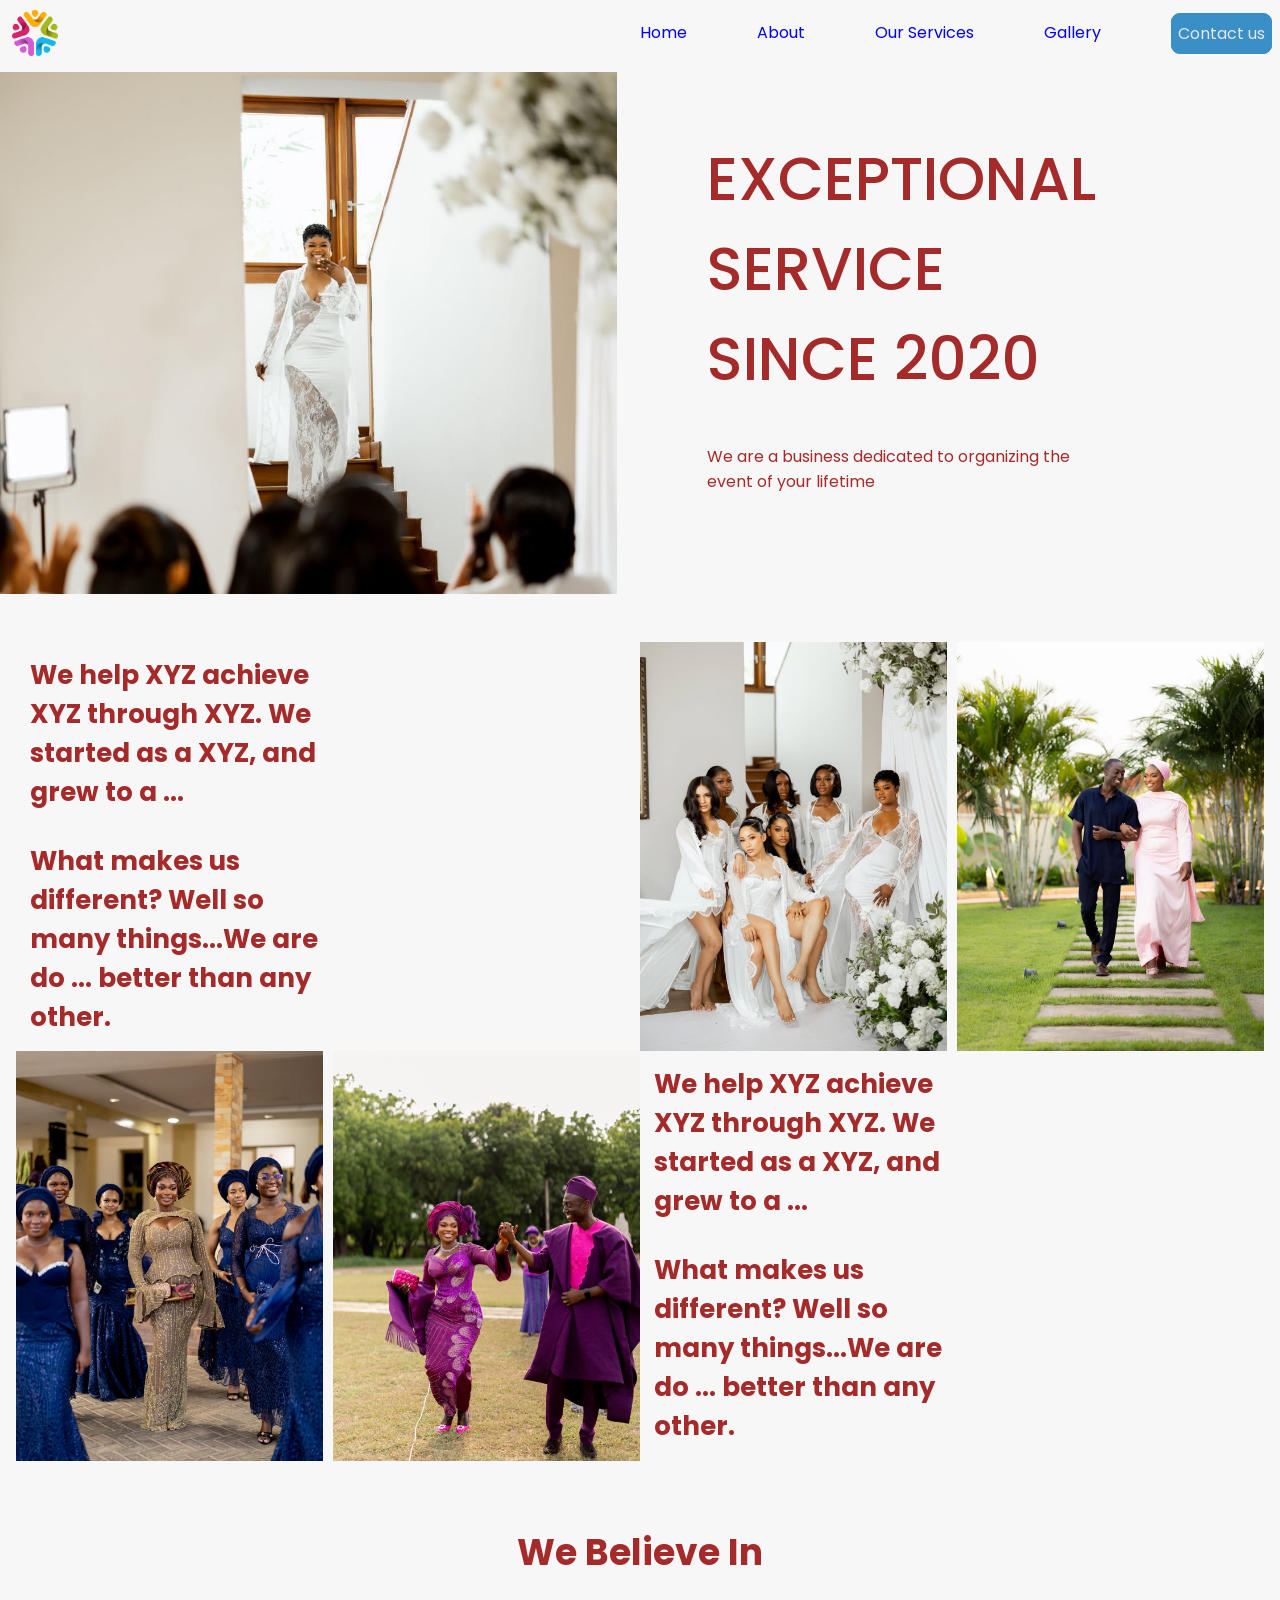
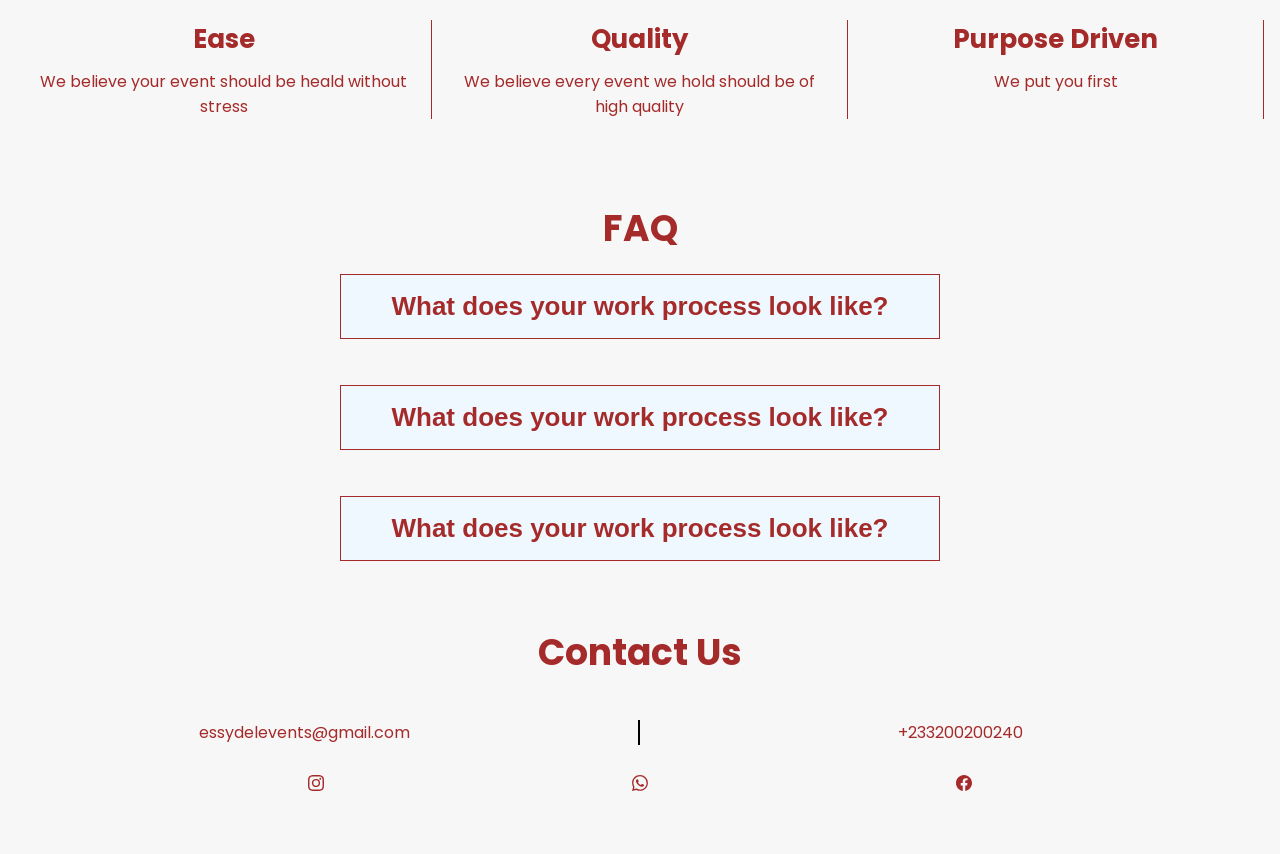
==== about.html @ ed5b41f4 "included the contact and about pages" ====
<!DOCTYPE html>
<html lang="en">
<head>
    <meta charset="UTF-8">
    <meta name="viewport" content="width=device-width, initial-scale=1.0">
    <link rel="preconnect" href="https://fonts.googleapis.com">
    <link rel="preconnect" href="https://fonts.gstatic.com" crossorigin>
    <link href="https://fonts.googleapis.com/css2?family=Bree+Serif&family=Open+Sans:ital,wght@0,300..800;1,300..800&family=Playfair+Display:ital,wght@0,400..900;1,400..900&family=Poppins:ital,wght@0,100;0,200;0,300;0,400;0,500;0,600;0,700;0,800;0,900;1,100;1,200;1,300;1,400;1,500;1,600;1,700;1,800;1,900&family=Roboto:ital@0;1&display=swap" rel="stylesheet">
    

    <link rel="stylesheet" href="style.css">
    
    <title>About Us</title>
</head>
<body>
    

        <nav>
        <div class="nav-content">
            <div class="logo"><img src="images/example-logo.png" alt=""></div>
            <div class="nav-links">
                <a href="/index.html">Home</a>
                <a href="about.html">About</a>
                <a href="work.html">Our Services</a>
                <a href="gallery.html">Gallery</a>
                
                <div class="contact-us-div">
                    <a href="/contact.html">Contact us</a>
                </div>
            </div>
        </div>
    </nav>

    <header>

        <div class="about-page-hero">

            <div class="about-page-hero-img">
                
            </div>

            <div class="about-page-hero-text">

                <div class="about-page-hero-h-one">
                    <h1>EXCEPTIONAL SERVICE SINCE 2020</h1>
                </div>
                <div class="about-page-hero-p">
                    <p>We are a business dedicated to 
                        organizing the event of your lifetime
                    </p>
                </div>

            </div>

        </div>

    </header>

    <main>


        <section>

            <div class="about-page-about-us-section">

                <div class="about-page-about-us-text">

                    <h3>We help XYZ achieve XYZ through XYZ.
                        We started as a XYZ, and grew to a ...
                    </h3>

                    <h3>
                        <span class="highlight">What makes us different?</span> 
                        Well so many things...We are do ... better than any other.
                    </h3>


                </div>

                <div class="about-page-about-us-img">

                    <img src="images/The Girls🤍Clean & Classy photos of Portia & her girls looking absolutely delightful in these st.jpg" alt="">
                   <img src="images/It’s Wedding Day for Haneef & Radia 💍An @essydelevents Production -Bride - @radeeya__ Photog @k (2).jpg" alt="">

                </div>
                <div class="about-page-about-us-img">

                   <img src="images/Shots to make you fall in love💕Under soft prayers and golden smiles, Radia met Haneef at destin.jpg" alt="">
                    <img src="images/Shots to make you fall in love💕Under soft prayers and golden smiles, Radia met Haneef at destin (1).jpg" alt="">
                    
                </div>
                <div class="about-page-about-us-text">

                    <h3>We help XYZ achieve XYZ through XYZ.
                        We started as a XYZ, and grew to a ...
                    </h3>

                    <h3>
                        <span class="highlight">What makes us different?</span> 
                        Well so many things...We are do ... better than any other.
                    </h3>


                </div>

            </div>

        </section>


        <section>

            <div class="about-page-beliefs-section">

                <div class="about-beliefs-text-heading">

                    <h2 class="heading">We Believe In</h2>

                </div>

                <div class="about-beliefs-container">

                    <div class="about-belief">
                        <h3>Ease</h3>
                        <p>We believe your event should be heald without stress</p>
                    </div>

                    <div class="about-belief">
                        <h3>Quality</h3>
                        <p>We believe every event we hold should be of high quality</p>
                    </div>

                    <div class="about-belief">
                        <h3>Purpose Driven</h3>
                        <p>We put you first</p>
                    </div>

                </div>

            </div>


        </section>


        <section>

            <div class="faq-section">

            <div class="faq-heading-text">
                <h2 class="heading">FAQ</h2>
            </div>

                <div class="faqs-container">

                    <div class="one-faq">

                            <div class="one-faq-question">
                            <button class="faq-btn"><h3>What does your work process look like?</h3></button>
                            </div>

                            <div class="one-faq-answer hidden-answer" id="faq1">
                                <p>First we have a meeting to discuss what your needs are.
                                    From there initial payments are made and we begin working.
                                </p>
                            </div>

                    </div>

                    <div class="one-faq">

                            <div class="one-faq-question">
                            <button class="faq-btn"><h3>What does your work process look like?</h3></button>
                            </div>

                            <div class="one-faq-answer hidden-answer" id="faq2">
                                <p>First we have a meeting to discuss what your needs are.
                                    From there initial payments are made and we begin working.
                                </p>
                            </div>

                    </div>

                    <div class="one-faq">

                            <div class="one-faq-question">
                            <button class="faq-btn"><h3>What does your work process look like?</h3></button>
                            </div>

                            <div class="one-faq-answer hidden-answer" id="faq3">
                                <p>First we have a meeting to discuss what your needs are.
                                    From there initial payments are made and we begin working.
                                </p>
                            </div>

                    </div>

                </div>

            </div>

        </section>


    </main>

    <footer>
        <section class="footer">
            <div class="footer-container">
                <h2 class="heading">Contact Us</h2>
                <div class="contact-two">
                        <div class="email">
                            <a href="mailto:" >essydelevents@gmail.com</a>
                        </div>
                        <div>
                            <a href="">+233200200240</a>
                        </div>
                </div>
                <div class="socials-btns">
                    <a href="">
                       <svg xmlns="http://www.w3.org/2000/svg" width="16" height="16" fill="currentColor" class="bi bi-instagram" viewBox="0 0 16 16">
                        <path d="M8 0C5.829 0 5.556.01 4.703.048 3.85.088 3.269.222 2.76.42a3.9 3.9 0 0 0-1.417.923A3.9 3.9 0 0 0 .42 2.76C.222 3.268.087 3.85.048 4.7.01 5.555 0 5.827 0 8.001c0 2.172.01 2.444.048 3.297.04.852.174 1.433.372 1.942.205.526.478.972.923 1.417.444.445.89.719 1.416.923.51.198 1.09.333 1.942.372C5.555 15.99 5.827 16 8 16s2.444-.01 3.298-.048c.851-.04 1.434-.174 1.943-.372a3.9 3.9 0 0 0 1.416-.923c.445-.445.718-.891.923-1.417.197-.509.332-1.09.372-1.942C15.99 10.445 16 10.173 16 8s-.01-2.445-.048-3.299c-.04-.851-.175-1.433-.372-1.941a3.9 3.9 0 0 0-.923-1.417A3.9 3.9 0 0 0 13.24.42c-.51-.198-1.092-.333-1.943-.372C10.443.01 10.172 0 7.998 0zm-.717 1.442h.718c2.136 0 2.389.007 3.232.046.78.035 1.204.166 1.486.275.373.145.64.319.92.599s.453.546.598.92c.11.281.24.705.275 1.485.039.843.047 1.096.047 3.231s-.008 2.389-.047 3.232c-.035.78-.166 1.203-.275 1.485a2.5 2.5 0 0 1-.599.919c-.28.28-.546.453-.92.598-.28.11-.704.24-1.485.276-.843.038-1.096.047-3.232.047s-2.39-.009-3.233-.047c-.78-.036-1.203-.166-1.485-.276a2.5 2.5 0 0 1-.92-.598 2.5 2.5 0 0 1-.6-.92c-.109-.281-.24-.705-.275-1.485-.038-.843-.046-1.096-.046-3.233s.008-2.388.046-3.231c.036-.78.166-1.204.276-1.486.145-.373.319-.64.599-.92s.546-.453.92-.598c.282-.11.705-.24 1.485-.276.738-.034 1.024-.044 2.515-.045zm4.988 1.328a.96.96 0 1 0 0 1.92.96.96 0 0 0 0-1.92m-4.27 1.122a4.109 4.109 0 1 0 0 8.217 4.109 4.109 0 0 0 0-8.217m0 1.441a2.667 2.667 0 1 1 0 5.334 2.667 2.667 0 0 1 0-5.334"/>
                        </svg>
                    </a>
                    <a href="">
                        <svg xmlns="http://www.w3.org/2000/svg" width="16" height="16" fill="currentColor" class="bi bi-whatsapp" viewBox="0 0 16 16">
                        <path d="M13.601 2.326A7.85 7.85 0 0 0 7.994 0C3.627 0 .068 3.558.064 7.926c0 1.399.366 2.76 1.057 3.965L0 16l4.204-1.102a7.9 7.9 0 0 0 3.79.965h.004c4.368 0 7.926-3.558 7.93-7.93A7.9 7.9 0 0 0 13.6 2.326zM7.994 14.521a6.6 6.6 0 0 1-3.356-.92l-.24-.144-2.494.654.666-2.433-.156-.251a6.56 6.56 0 0 1-1.007-3.505c0-3.626 2.957-6.584 6.591-6.584a6.56 6.56 0 0 1 4.66 1.931 6.56 6.56 0 0 1 1.928 4.66c-.004 3.639-2.961 6.592-6.592 6.592m3.615-4.934c-.197-.099-1.17-.578-1.353-.646-.182-.065-.315-.099-.445.099-.133.197-.513.646-.627.775-.114.133-.232.148-.43.05-.197-.1-.836-.308-1.592-.985-.59-.525-.985-1.175-1.103-1.372-.114-.198-.011-.304.088-.403.087-.088.197-.232.296-.346.1-.114.133-.198.198-.33.065-.134.034-.248-.015-.347-.05-.099-.445-1.076-.612-1.47-.16-.389-.323-.335-.445-.34-.114-.007-.247-.007-.38-.007a.73.73 0 0 0-.529.247c-.182.198-.691.677-.691 1.654s.71 1.916.81 2.049c.098.133 1.394 2.132 3.383 2.992.47.205.84.326 1.129.418.475.152.904.129 1.246.08.38-.058 1.171-.48 1.338-.943.164-.464.164-.86.114-.943-.049-.084-.182-.133-.38-.232"/>
                        </svg>
                    </a>
                    <a href="">
                        <svg xmlns="http://www.w3.org/2000/svg" width="16" height="16" fill="currentColor" class="bi bi-facebook" viewBox="0 0 16 16">
                        <path d="M16 8.049c0-4.446-3.582-8.05-8-8.05C3.58 0-.002 3.603-.002 8.05c0 4.017 2.926 7.347 6.75 7.951v-5.625h-2.03V8.05H6.75V6.275c0-2.017 1.195-3.131 3.022-3.131.876 0 1.791.157 1.791.157v1.98h-1.009c-.993 0-1.303.621-1.303 1.258v1.51h2.218l-.354 2.326H9.25V16c3.824-.604 6.75-3.934 6.75-7.951"/>
                        </svg>
                    </a>

                </div>
            </div>

        </section>
    </footer>


    <script src="script.js"></script>
</body>
</html>
---- style.css ----
*{
    margin: 0;
    box-sizing: border-box;
    color: brown;
}

body{
    
    background-color: #f7f7f7;
    font-family: "Poppins", sans-serif;
    
}

h1{
    font-family: "Poppins", sans-serif;
    font-size: 60px;
    color: rgb(253, 255, 212);
    padding: 12px 0 40px 0;
    font-weight: 500;
}

h3{
    font-size: 26px;
}



a{
    text-decoration: none;
    cursor: pointer;
    color: blue;
}

section{
    
    padding: 48px 0 16px 0;
    
}

footer{
    background-color: #f7f7f7
}


.our-services-section{
    background-color: rgb(253, 255, 212);

}

.stats-section{
    background-color: #f7f7f7;

}

.testimonials-section{
    background-color: rgb(253, 255, 212);


}

.about-us-section{
    background-color: #f7f7f7;
}

.instagram-section{
    background-color: rgb(253, 255, 212);

}




.heading{
    font-size: 36px;
}


.btns a{
    border: 1px solid rgb(58, 144, 198);
    border-radius: 9px;
    padding: 10px 16px;
    color: rgb(231, 231, 234);
    background-color: rgb(58, 144, 198);
    

}

.btns a:hover{
    background-color: blue;
    color: #f7f7f7;
    
}

.btn-in-div{
    margin: 35px 0 6px 0;
    text-align: center;  
}

.btn-in-div a{
    border: 1px solid rgb(58, 144, 198);
    padding: 10px 8px;
    border-radius: 9px;
    color: rgb(231, 231, 234);
    background-color: rgb(58, 144, 198);
    
}

.btn-in-div a:hover{
    background-color: blue;
    color: #f7f7f7;
}


.contact-us-div{
    margin: 1px 8px 0 0;
}

.contact-us-div a{
    border: 1px solid rgb(58, 144, 198);
    padding: 8px 6px;
    border-radius: 9px;
    color: rgb(231, 231, 234);
    background-color: rgb(58, 144, 198);

}

/*nav section*/







/* My Nav Content*/
.nav-content{
    display: grid;
    grid-template-columns: repeat(2, 1fr);
    padding: 10px 0 9px 0;
}

.logo{
    padding-left: 12px;
}

.logo img{
    max-width: 46px;
    max-height: 46px;
}


.nav-links{
    display: flex;
    justify-content: space-between;
    padding: 10px 0;
    
}

.hero-section{
    text-align: center;
}

.hero{
    position: relative;
    height: 100vh;
    overflow: hidden;
}

.hero-text{
    max-width: 500px;
    margin: 0 auto;
}

.hero-video{
    position: absolute;
    top: 0;
    left: 0;
    width: 100%;
    height: 100%;
    object-fit: cover;
    filter: brightness(52%);
    
}


.hero-content{
    position: relative;
    top: 35%;
    
}

/* our-services-section*/

.services-text{
    text-align: center;
    padding: 0px 0px 26px 0px;

}


.services-container{
    display: grid;
    grid-template-columns: repeat(3, 1fr);
    padding: 0px 30px 30px 30px;
}

.card{
    display: grid;
    grid-template-rows: 1fr 1fr;
    border: 1px solid black;
    margin-left: 20px;
}


.card-header img{
    max-width: 100%;
    max-height: 100%;
    
}

.card-body{
    padding: 16px 10px 0px 10px; 
}


/* stats-section*/

.stats-section-text{
    max-width: 600px;
    padding: 30px 30px 34px;
    text-align: center;
    margin: 0 auto;
    
}

.google-stars{
    display: flex;
    justify-content: center;
    align-items: center;
    padding: 0px 20px 36px;
}

.google-stars .googlesvg img{
    width: 26px;
    margin-right: 10px;
}

.google-stars .fivestarsvg img{
    width: 130px; 
    padding-left: 20px;
    padding-right: 16px;
    margin-left: 10px;
}

.google-stars .no-reviews{
    vertical-align: top;
    margin-bottom: 3px;
    margin-left: 10px;
    
}

/* testimonials-section*/

.testimonials-container{
    display: grid;
    grid-template-columns: repeat(2, 1fr);
    padding: 0px 30px 30px 30px;
    grid-gap: 15px;

}

.testimonials-card{
    border: 1px solid black;
    padding: 16px 10px 0px 10px; 
    
}

.testimonials-card p{
    padding: 18px 0px 14px 0; 
}


/* about us -section*/



.about-us-container{
    display: grid;
    grid-template-columns: repeat(2, 1fr);
    padding: 0px 30px 30px 30px;
    margin-bottom: 20px;
    
}

.about-us-text h2{
    padding-bottom: 16px;
}

.about-us-text .btn-in-div{
    text-align: left;
}



.about-us-maps iframe{
    width: 100%;
    height: 100vh;
    padding: 12px 0 0 12px;
}

/* instagram -section*/

.instagram-section{
    padding-bottom: 46px;
}

.instagram-text{
    text-align: center;
}

.instagram-btn{
    text-align: center;
}

.instagram-container{
    display: grid;
    grid-template-columns: repeat(3, 1fr);
    padding: 0px 30px 30px 30px;
    grid-gap: 20px;
    
}

.instagram-super-container{
    margin: 30px 0;
}



/* footer -section*/


.footer-container{
    text-align: center;
    padding-bottom: 40px;
    
}

.socials-btns{
    padding-top: 8px;
    display: flex;
    justify-content: space-evenly;
    
}



.footer-container h2{
    padding-bottom: 40px;

}

.contact-two{
    display: grid;
    grid-template-columns: 0.5fr 0.5fr;
    padding-bottom: 20px;
}

.contact-two a{
    color: brown;
}

.contact-two .email{
    padding-right: 30px;
    border-right: 2px solid black;   

}


/*Contact US PAGE*/

.contact-content{
    display: grid;
    grid-template-columns: 1fr 1fr;
    grid-gap: 48px;
    padding: 60px 30px 10px 30px;
}



.contact-h-one{
    color: brown;
    text-align: center;
    margin-bottom: 0px;
}

.contact-content a{
    color: brown;
}

.contact-two-contact{
    display: flex;
    justify-content: space-evenly;
    margin-bottom: 34px;
    margin-top: 0px;
}

.contact-socials{
    display: flex;
    justify-content: space-around;
    margin-bottom: 34px;
}


.contact-map iframe{
    width: 100%;
    height: 60vh;
    padding: 12px 0 0 12px;
    

}

/*About Us Page*/

.about-page-hero{
    display: grid;
    grid-template-columns: 1fr 1fr;
    grid-gap: 30px;
    
    padding: 0 16px 0 0;
    
}

.about-page-hero-img{
    background: url("images/The Girls🤍Clean & Classy photos of Portia & her girls looking absolutely delightful in these st (1).jpg");  
    background-repeat: no-repeat;
    background-size: cover; 


}

.about-page-hero-text{
   
    padding: 50px 10px 100px 60px;
}

.about-page-hero-h-one h1{
    color: brown;
    max-width: 420px;

}

.about-page-hero-p p{
    max-width: 380px;
}


.about-page-about-us-section{
    display: grid;
    grid-template-columns: 1fr 1fr;
    
    padding: 0 16px 0 16px;
}

.about-page-about-us-text{
    display: grid;
    grid-template-columns: 0.5fr;
    grid-gap: 30px;
    padding-left: 14px;
    align-content: center;
}

.about-page-about-us-img {
    display: grid;
    grid-template-columns: 1fr 1fr;
    grid-gap: 10px;
    width: 100%;
    height: 100%;
}

.about-page-about-us-img img{
    max-width: 100%;
    height: 100%;
    object-fit: cover;

}

.about-page-beliefs-section h3{
    text-align: center;
}

.about-beliefs-text-heading {
    text-align: center;
}

.about-beliefs-container{
    display: grid;
    grid-template-columns: 1fr 1fr 1fr;
    padding: 40px 16px 18px 16px;
}

.about-belief{
    border-right: 1px solid;
}

.about-belief p{
    text-align: center;
    padding: 10px 14px 0;

}


.faq-section{
    text-align: center;
}

.faqs-container{
    display: grid;
    grid-template-columns: 1fr;
    grid-gap: 46px;
    padding: 18px 16px 0 16px;
    justify-items: center;

}

.faq-btn{
    width: 100%;
    text-align: left;
    padding: 16px;
    border: none;
    cursor: pointer;
    border: 1px solid;
    background-color: aliceblue;
    text-align: center;
}

.one-faq{
    width: 100%;
    max-width: 600px;

}

.one-faq-answer{
    width: 100%;
    padding: 16px 0;
    text-align: justify;

    max-height: 0;
    overflow: hidden;
    transition: max-height 0.35s ease;

    
}


.hidden-answer{
    display: none;
}

.show-answer{
    display: block;
     max-height: 200px;
}




@media (max-width: 960px) {

    h1{
        font-size: 55px
    }

    .hero-text h3{
        font-size: 20
    }

   .services-container{
    display: grid;
    grid-template-columns: repeat(1, 1fr);
    grid-gap: 16px;
    } 

    .testimonials-container{
    display: grid;
    grid-template-columns: repeat(1, 1fr);
    padding: 0px 30px 30px 30px;
    grid-gap: 15px;

    }
    
    .instagram-container{
        display: grid;
        grid-template-columns: repeat(1, 1fr);
        grid-gap: 16px;

    }


    .about-us-container{
        display: grid;
        grid-template-columns: repeat(1, 1fr);
        grid-gap: 25px;
    }

    .about-us-text{
        text-align: center;
    }

    .about-us-text .btn-in-div{
        text-align: center;
    }

    .about-us-maps iframe{
        width: 100%;
        height: 100%;
        padding: 12px 16px 0 12px;
    }

    .hidden{
        display: none;
    }

    .card{
        display: grid;
        grid-template-rows: 0.8fr 0.7fr;
         
    }

    .card-header img{
    max-width: 100%;
    max-height: 100%; 
    }


    .instagram-text{
        font: 29px;
    }


    .contact-two{
        display: grid;
        grid-template-columns: 1fr;
    }

    .contact-two .email{
        border: none;
        text-align: center;
    }


    /*About us page*/

    .contact-content{
        grid-template-columns: 1fr;
    }

    .contact-two-contact{
        display: grid;
        grid-template-rows: 1fr;
    }

    .contact-two-contact .contact-number{
        text-align: center;
    }











}
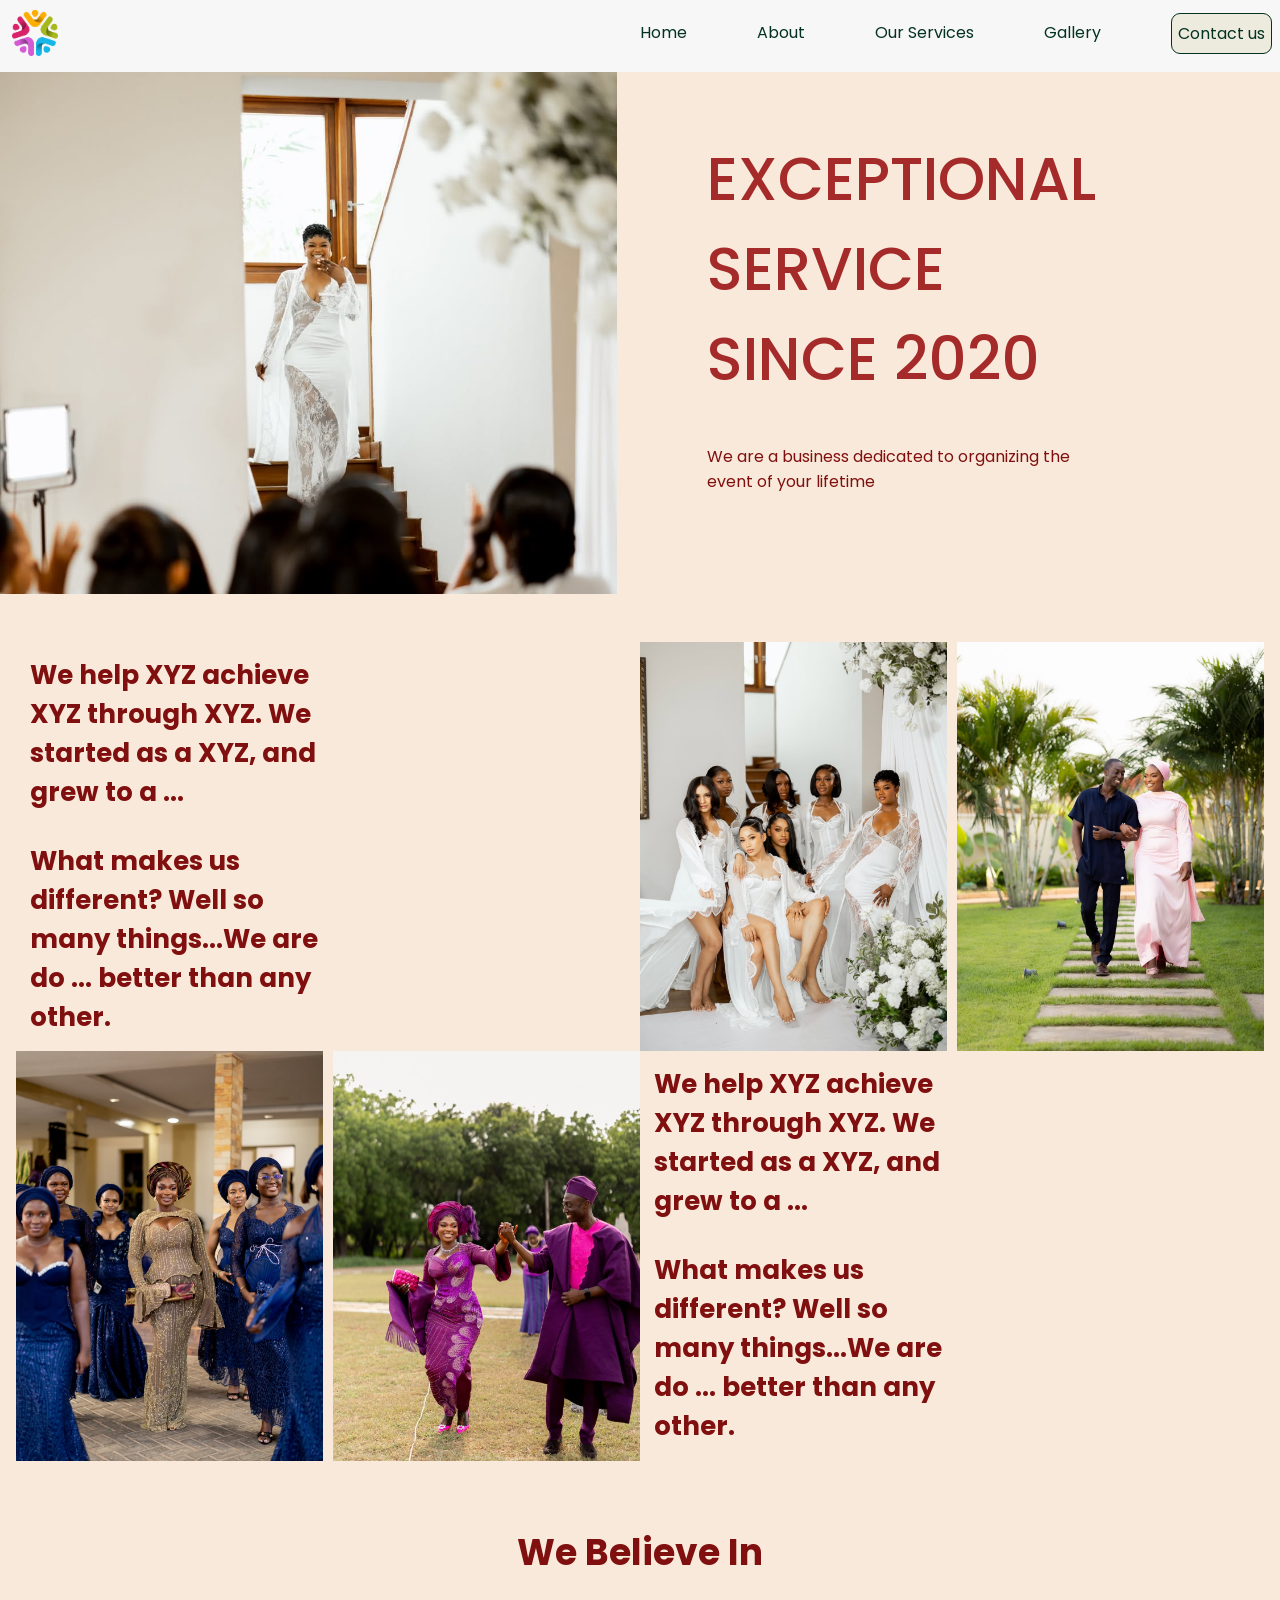
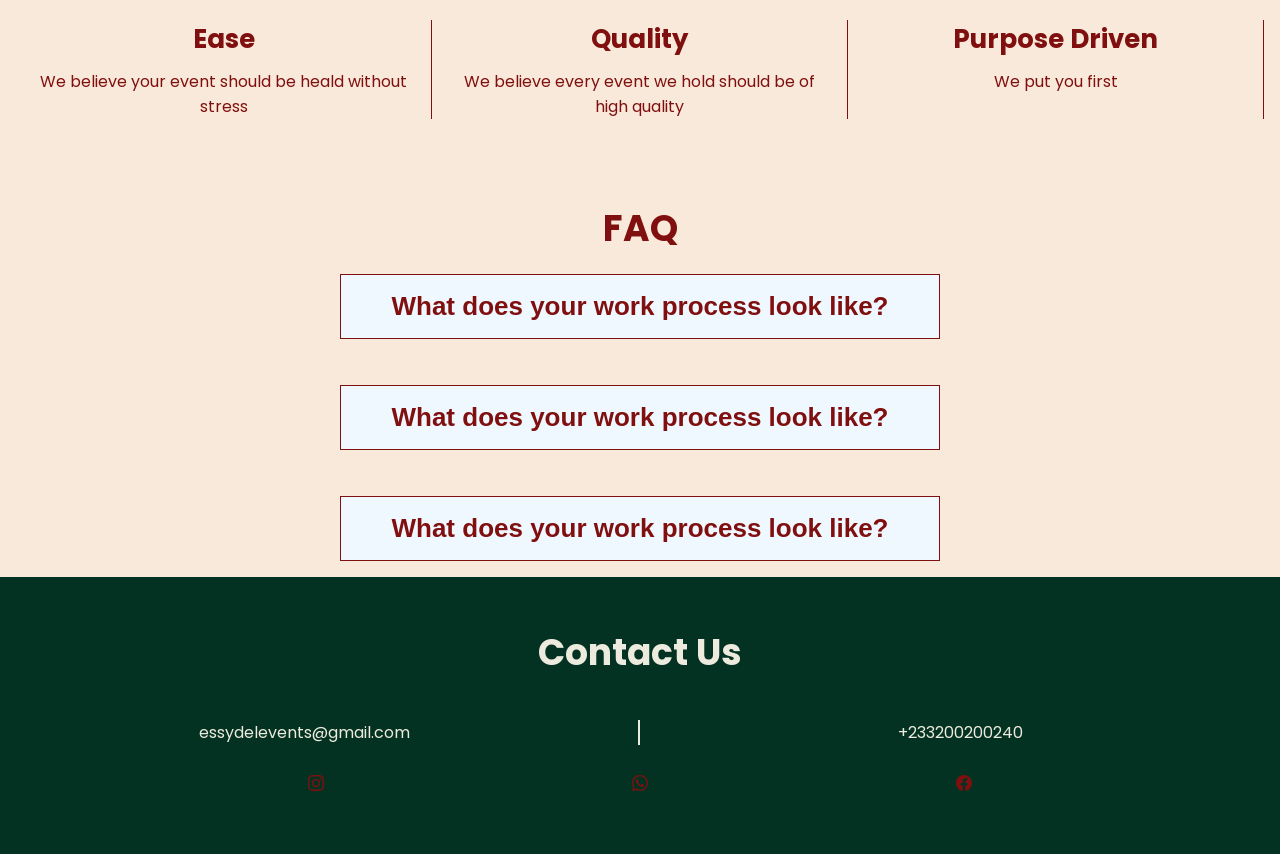
==== commit f57f70a7: "made nav bar responsive and added some styling" ====
--- a/about.html
+++ b/about.html
@@ -17,7 +17,7 @@
 
         <nav>
         <div class="nav-content">
-            <div class="logo"><img src="images/example-logo.png" alt=""></div>
+            <div class="logo hidden"><img src="images/example-logo.png" alt=""></div>
             <div class="nav-links">
                 <a href="/index.html">Home</a>
                 <a href="about.html">About</a>
--- a/style.css
+++ b/style.css
@@ -1,12 +1,12 @@
 *{
     margin: 0;
     box-sizing: border-box;
-    color: brown;
+    color: #80100F;
 }
 
 body{
     
-    background-color: #f7f7f7;
+    background-color: #F9E9DA;
     font-family: "Poppins", sans-serif;
     
 }
@@ -28,7 +28,6 @@
 a{
     text-decoration: none;
     cursor: pointer;
-    color: blue;
 }
 
 section{
@@ -38,12 +37,12 @@
 }
 
 footer{
-    background-color: #f7f7f7
+    background-color: #043222;
 }
 
 
 .our-services-section{
-    background-color: rgb(253, 255, 212);
+    background-color: #EDEBDD; 
 
 }
 
@@ -53,7 +52,7 @@
 }
 
 .testimonials-section{
-    background-color: rgb(253, 255, 212);
+    background-color: #043222;
 
 
 }
@@ -63,7 +62,7 @@
 }
 
 .instagram-section{
-    background-color: rgb(253, 255, 212);
+    background-color: #EDEBDD;
 
 }
 
@@ -76,18 +75,17 @@
 
 
 .btns a{
-    border: 1px solid rgb(58, 144, 198);
+    border: 1px solid #043222;
     border-radius: 9px;
     padding: 10px 16px;
-    color: rgb(231, 231, 234);
-    background-color: rgb(58, 144, 198);
-    
-
+    color:  #EDEBDD;
+    background-color: #043222;
+    
 }
 
 .btns a:hover{
-    background-color: blue;
-    color: #f7f7f7;
+    background-color: #EDEBDD; 
+    color: #043222;
     
 }
 
@@ -97,11 +95,11 @@
 }
 
 .btn-in-div a{
-    border: 1px solid rgb(58, 144, 198);
+    border: 1px solid  #043222;
     padding: 10px 8px;
     border-radius: 9px;
-    color: rgb(231, 231, 234);
-    background-color: rgb(58, 144, 198);
+    color: #EDEBDD; 
+    background-color:  #043222;
     
 }
 
@@ -116,12 +114,10 @@
 }
 
 .contact-us-div a{
-    border: 1px solid rgb(58, 144, 198);
+    border: 1px solid #043222;
     padding: 8px 6px;
     border-radius: 9px;
-    color: rgb(231, 231, 234);
-    background-color: rgb(58, 144, 198);
-
+    background-color: #EDEBDD;
 }
 
 /*nav section*/
@@ -137,6 +133,7 @@
     display: grid;
     grid-template-columns: repeat(2, 1fr);
     padding: 10px 0 9px 0;
+    background-color: #f7f7f7;
 }
 
 .logo{
@@ -153,7 +150,10 @@
     display: flex;
     justify-content: space-between;
     padding: 10px 0;
-    
+}
+
+.nav-links a{
+    color: #043222;
 }
 
 .hero-section{
@@ -277,6 +277,11 @@
 
 .testimonials-card p{
     padding: 18px 0px 14px 0; 
+    color: #EDEBDE;
+}
+
+.testimonials-card h2{
+    color: #EDEBDE;
 }
 
 
@@ -294,6 +299,10 @@
 
 .about-us-text h2{
     padding-bottom: 16px;
+}
+
+.about-us-text p{
+    color: #000;
 }
 
 .about-us-text .btn-in-div{
@@ -343,12 +352,14 @@
     text-align: center;
     padding-bottom: 40px;
     
+    
 }
 
 .socials-btns{
     padding-top: 8px;
     display: flex;
     justify-content: space-evenly;
+    color: #EDEBDE;
     
 }
 
@@ -356,6 +367,7 @@
 
 .footer-container h2{
     padding-bottom: 40px;
+    color: #EDEBDE;
 
 }
 
@@ -366,12 +378,12 @@
 }
 
 .contact-two a{
-    color: brown;
+    color: #EDEBDE;
 }
 
 .contact-two .email{
     padding-right: 30px;
-    border-right: 2px solid black;   
+    border-right: 2px solid #EDEBDE;   
 
 }
 
@@ -566,6 +578,18 @@
 
 @media (max-width: 960px) {
 
+    .nav-content{
+        display: grid;
+        grid-template-columns: 1fr;
+    }
+
+    .nav-links{
+        display: flex;
+        justify-content: space-evenly;
+        padding: 10px 0;
+        font-size: 14px;
+    }
+
     h1{
         font-size: 55px
     }
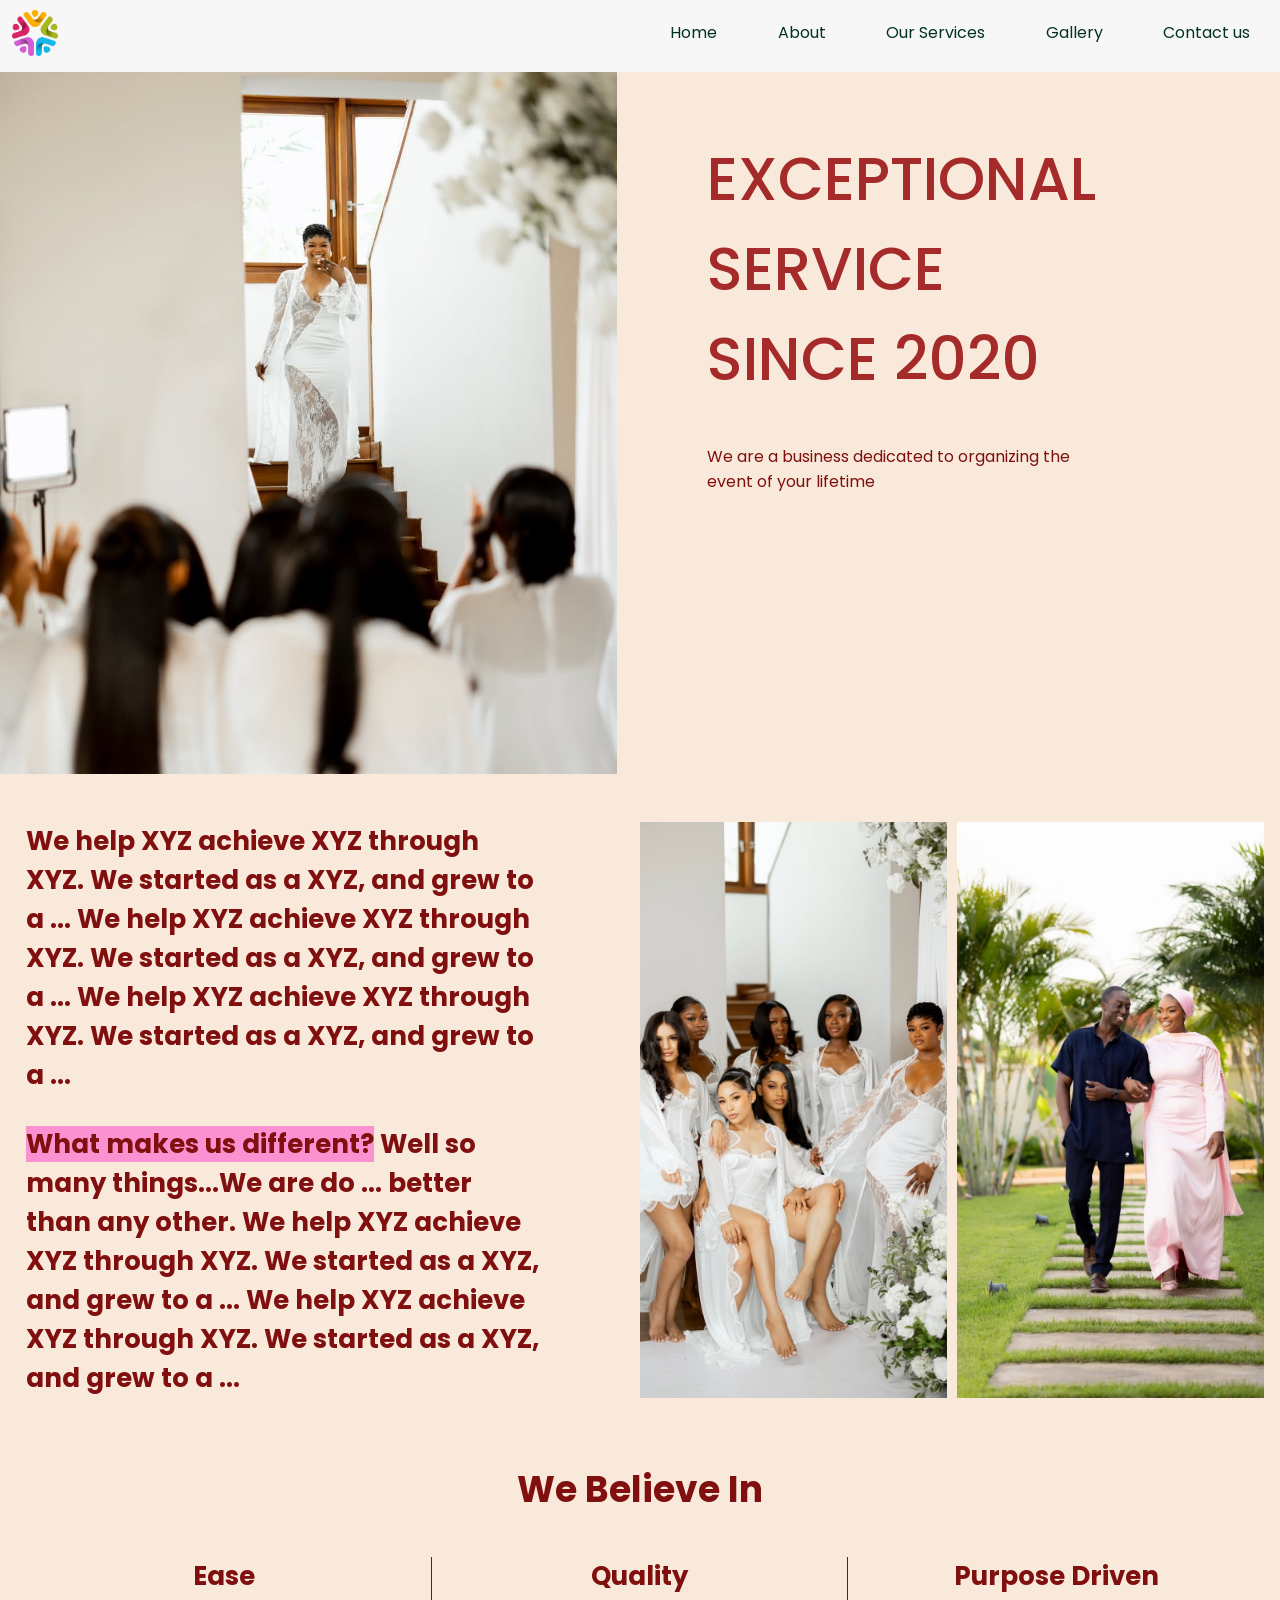
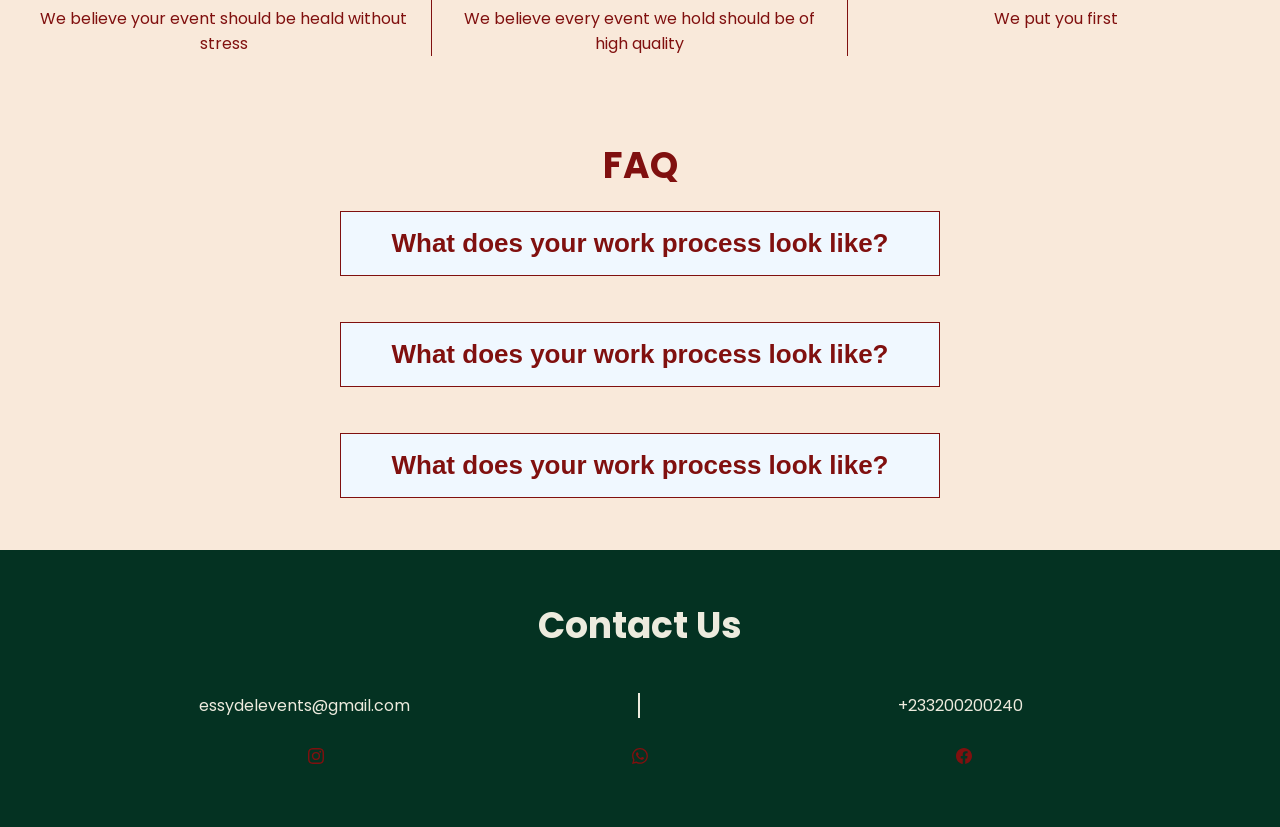
==== commit ae48a026: "Included content of two pages and WhatsApp links" ====
--- a/about.html
+++ b/about.html
@@ -19,14 +19,11 @@
         <div class="nav-content">
             <div class="logo hidden"><img src="images/example-logo.png" alt=""></div>
             <div class="nav-links">
-                <a href="/index.html">Home</a>
+                <a href="index.html">Home</a>
                 <a href="about.html">About</a>
                 <a href="work.html">Our Services</a>
                 <a href="gallery.html">Gallery</a>
-                
-                <div class="contact-us-div">
-                    <a href="/contact.html">Contact us</a>
-                </div>
+                    <a href="contact.html">Contact us</a>
             </div>
         </div>
     </nav>
@@ -35,7 +32,7 @@
 
         <div class="about-page-hero">
 
-            <div class="about-page-hero-img">
+            <div class="about-page-hero-img hidden">
                 
             </div>
 
@@ -67,39 +64,28 @@
 
                     <h3>We help XYZ achieve XYZ through XYZ.
                         We started as a XYZ, and grew to a ...
+                        We help XYZ achieve XYZ through XYZ.
+                        We started as a XYZ, and grew to a ...
+                        We help XYZ achieve XYZ through XYZ.
+                        We started as a XYZ, and grew to a ...
                     </h3>
 
                     <h3>
                         <span class="highlight">What makes us different?</span> 
                         Well so many things...We are do ... better than any other.
+                        We help XYZ achieve XYZ through XYZ.
+                        We started as a XYZ, and grew to a ...
+                        We help XYZ achieve XYZ through XYZ.
+                        We started as a XYZ, and grew to a ...
                     </h3>
 
 
                 </div>
 
-                <div class="about-page-about-us-img">
+                <div class="about-page-about-us-img hidden">
 
                     <img src="images/The Girls🤍Clean & Classy photos of Portia & her girls looking absolutely delightful in these st.jpg" alt="">
                    <img src="images/It’s Wedding Day for Haneef & Radia 💍An @essydelevents Production -Bride - @radeeya__ Photog @k (2).jpg" alt="">
-
-                </div>
-                <div class="about-page-about-us-img">
-
-                   <img src="images/Shots to make you fall in love💕Under soft prayers and golden smiles, Radia met Haneef at destin.jpg" alt="">
-                    <img src="images/Shots to make you fall in love💕Under soft prayers and golden smiles, Radia met Haneef at destin (1).jpg" alt="">
-                    
-                </div>
-                <div class="about-page-about-us-text">
-
-                    <h3>We help XYZ achieve XYZ through XYZ.
-                        We started as a XYZ, and grew to a ...
-                    </h3>
-
-                    <h3>
-                        <span class="highlight">What makes us different?</span> 
-                        Well so many things...We are do ... better than any other.
-                    </h3>
-
 
                 </div>
 
@@ -130,7 +116,7 @@
                         <p>We believe every event we hold should be of high quality</p>
                     </div>
 
-                    <div class="about-belief">
+                    <div class="about-belief last-belief">
                         <h3>Purpose Driven</h3>
                         <p>We put you first</p>
                     </div>
@@ -213,7 +199,7 @@
                             <a href="mailto:" >essydelevents@gmail.com</a>
                         </div>
                         <div>
-                            <a href="">+233200200240</a>
+                            <a href="https://wa.link/u3qk1i" target="_blank">+233200200240</a>
                         </div>
                 </div>
                 <div class="socials-btns">
@@ -222,7 +208,7 @@
                         <path d="M8 0C5.829 0 5.556.01 4.703.048 3.85.088 3.269.222 2.76.42a3.9 3.9 0 0 0-1.417.923A3.9 3.9 0 0 0 .42 2.76C.222 3.268.087 3.85.048 4.7.01 5.555 0 5.827 0 8.001c0 2.172.01 2.444.048 3.297.04.852.174 1.433.372 1.942.205.526.478.972.923 1.417.444.445.89.719 1.416.923.51.198 1.09.333 1.942.372C5.555 15.99 5.827 16 8 16s2.444-.01 3.298-.048c.851-.04 1.434-.174 1.943-.372a3.9 3.9 0 0 0 1.416-.923c.445-.445.718-.891.923-1.417.197-.509.332-1.09.372-1.942C15.99 10.445 16 10.173 16 8s-.01-2.445-.048-3.299c-.04-.851-.175-1.433-.372-1.941a3.9 3.9 0 0 0-.923-1.417A3.9 3.9 0 0 0 13.24.42c-.51-.198-1.092-.333-1.943-.372C10.443.01 10.172 0 7.998 0zm-.717 1.442h.718c2.136 0 2.389.007 3.232.046.78.035 1.204.166 1.486.275.373.145.64.319.92.599s.453.546.598.92c.11.281.24.705.275 1.485.039.843.047 1.096.047 3.231s-.008 2.389-.047 3.232c-.035.78-.166 1.203-.275 1.485a2.5 2.5 0 0 1-.599.919c-.28.28-.546.453-.92.598-.28.11-.704.24-1.485.276-.843.038-1.096.047-3.232.047s-2.39-.009-3.233-.047c-.78-.036-1.203-.166-1.485-.276a2.5 2.5 0 0 1-.92-.598 2.5 2.5 0 0 1-.6-.92c-.109-.281-.24-.705-.275-1.485-.038-.843-.046-1.096-.046-3.233s.008-2.388.046-3.231c.036-.78.166-1.204.276-1.486.145-.373.319-.64.599-.92s.546-.453.92-.598c.282-.11.705-.24 1.485-.276.738-.034 1.024-.044 2.515-.045zm4.988 1.328a.96.96 0 1 0 0 1.92.96.96 0 0 0 0-1.92m-4.27 1.122a4.109 4.109 0 1 0 0 8.217 4.109 4.109 0 0 0 0-8.217m0 1.441a2.667 2.667 0 1 1 0 5.334 2.667 2.667 0 0 1 0-5.334"/>
                         </svg>
                     </a>
-                    <a href="">
+                    <a href="https://wa.link/u3qk1i" target="_blank">
                         <svg xmlns="http://www.w3.org/2000/svg" width="16" height="16" fill="currentColor" class="bi bi-whatsapp" viewBox="0 0 16 16">
                         <path d="M13.601 2.326A7.85 7.85 0 0 0 7.994 0C3.627 0 .068 3.558.064 7.926c0 1.399.366 2.76 1.057 3.965L0 16l4.204-1.102a7.9 7.9 0 0 0 3.79.965h.004c4.368 0 7.926-3.558 7.93-7.93A7.9 7.9 0 0 0 13.6 2.326zM7.994 14.521a6.6 6.6 0 0 1-3.356-.92l-.24-.144-2.494.654.666-2.433-.156-.251a6.56 6.56 0 0 1-1.007-3.505c0-3.626 2.957-6.584 6.591-6.584a6.56 6.56 0 0 1 4.66 1.931 6.56 6.56 0 0 1 1.928 4.66c-.004 3.639-2.961 6.592-6.592 6.592m3.615-4.934c-.197-.099-1.17-.578-1.353-.646-.182-.065-.315-.099-.445.099-.133.197-.513.646-.627.775-.114.133-.232.148-.43.05-.197-.1-.836-.308-1.592-.985-.59-.525-.985-1.175-1.103-1.372-.114-.198-.011-.304.088-.403.087-.088.197-.232.296-.346.1-.114.133-.198.198-.33.065-.134.034-.248-.015-.347-.05-.099-.445-1.076-.612-1.47-.16-.389-.323-.335-.445-.34-.114-.007-.247-.007-.38-.007a.73.73 0 0 0-.529.247c-.182.198-.691.677-.691 1.654s.71 1.916.81 2.049c.098.133 1.394 2.132 3.383 2.992.47.205.84.326 1.129.418.475.152.904.129 1.246.08.38-.058 1.171-.48 1.338-.943.164-.464.164-.86.114-.943-.049-.084-.182-.133-.38-.232"/>
                         </svg>
--- a/style.css
+++ b/style.css
@@ -14,7 +14,6 @@
 h1{
     font-family: "Poppins", sans-serif;
     font-size: 60px;
-    color: rgb(253, 255, 212);
     padding: 12px 0 40px 0;
     font-weight: 500;
 }
@@ -67,6 +66,9 @@
 }
 
 
+.hero-text h1{
+    color: rgb(253, 255, 212);
+}
 
 
 .heading{
@@ -104,21 +106,11 @@
 }
 
 .btn-in-div a:hover{
-    background-color: blue;
-    color: #f7f7f7;
-}
-
-
-.contact-us-div{
-    margin: 1px 8px 0 0;
-}
-
-.contact-us-div a{
-    border: 1px solid #043222;
-    padding: 8px 6px;
-    border-radius: 9px;
-    background-color: #EDEBDD;
-}
+    background-color: #EDEBDD; 
+    color: #043222;
+}
+
+
 
 /*nav section*/
 
@@ -149,7 +141,7 @@
 .nav-links{
     display: flex;
     justify-content: space-between;
-    padding: 10px 0;
+    padding: 10px 30px;
 }
 
 .nav-links a{
@@ -206,7 +198,7 @@
 
 .card{
     display: grid;
-    grid-template-rows: 1fr 1fr;
+    grid-template-rows: 1fr;
     border: 1px solid black;
     margin-left: 20px;
 }
@@ -219,7 +211,11 @@
 }
 
 .card-body{
-    padding: 16px 10px 0px 10px; 
+    padding: 16px 10px 26px 10px; 
+}
+
+.our-services-section .btn-in-div{
+    padding-bottom: 28px;
 }
 
 
@@ -437,7 +433,7 @@
     display: grid;
     grid-template-columns: 1fr 1fr;
     grid-gap: 30px;
-    
+ 
     padding: 0 16px 0 0;
     
 }
@@ -452,7 +448,7 @@
 
 .about-page-hero-text{
    
-    padding: 50px 10px 100px 60px;
+    padding: 50px 10px 280px 60px;
 }
 
 .about-page-hero-h-one h1{
@@ -469,16 +465,16 @@
 .about-page-about-us-section{
     display: grid;
     grid-template-columns: 1fr 1fr;
-    
     padding: 0 16px 0 16px;
 }
 
 .about-page-about-us-text{
     display: grid;
-    grid-template-columns: 0.5fr;
     grid-gap: 30px;
-    padding-left: 14px;
+    padding-left: 10px;
     align-content: center;
+    padding-right: 100px;
+    
 }
 
 .about-page-about-us-img {
@@ -487,6 +483,7 @@
     grid-gap: 10px;
     width: 100%;
     height: 100%;
+    
 }
 
 .about-page-about-us-img img{
@@ -514,6 +511,10 @@
     border-right: 1px solid;
 }
 
+.last-belief{
+        border-right: none;
+    }
+
 .about-belief p{
     text-align: center;
     padding: 10px 14px 0;
@@ -529,7 +530,7 @@
     display: grid;
     grid-template-columns: 1fr;
     grid-gap: 46px;
-    padding: 18px 16px 0 16px;
+    padding: 18px 16px 36px 16px;
     justify-items: center;
 
 }
@@ -559,8 +560,11 @@
     max-height: 0;
     overflow: hidden;
     transition: max-height 0.35s ease;
-
-    
+    
+}
+
+.highlight{
+    background-color: #fb91d1;
 }
 
 
@@ -571,6 +575,50 @@
 .show-answer{
     display: block;
      max-height: 200px;
+}
+
+
+/*WORK PAGE */
+
+.work-page-hero-text{
+    text-align: center;
+    padding: 140px 40px 180px 40px;
+}
+
+.work-page-services-section-btns{
+    display: flex;
+    justify-content: space-around;
+}
+
+
+/*GALLERY PAGE*/
+.gallery-page-text{
+    text-align: center;
+    padding: 80px 40px 80px 40px;
+}
+
+.gallery-section-1{
+    display: grid;
+    grid-template-columns: 1fr 1fr 1fr;
+    grid-gap: 20px;
+    padding: 0 30px 0px;
+}
+
+.gallery-section-1-img{
+    width: 100%;
+    height: 100%;
+
+}
+
+.gallery-section-1 img{
+    max-width: 100%;
+    height: 100%;
+    object-fit: cover;
+
+}
+
+.gallery-cta{
+    padding: 0 0 30px;
 }
 
 
@@ -611,6 +659,11 @@
     grid-gap: 15px;
 
     }
+
+    .instagram-text{
+        font-size: 30px;
+
+    }
     
     .instagram-container{
         display: grid;
@@ -646,7 +699,7 @@
 
     .card{
         display: grid;
-        grid-template-rows: 0.8fr 0.7fr;
+        grid-template-rows: 0.6fr;
          
     }
 
@@ -687,14 +740,51 @@
         text-align: center;
     }
 
-
-
-
-
-
-
-
-
-
-
-}
+    .about-page-hero{
+        display: block;
+    }
+
+    .about-page-hero-text{
+        text-align: start;
+        padding: 0px 30px;
+    
+    }
+
+    .about-page-hero-text h1{
+        font-size: 50px;
+    }
+    
+
+    .about-page-about-us-section{
+        display: block;
+    }
+
+    .about-page-about-us-text{
+        display: block;
+        padding: 0 10px;
+
+    }
+
+    .about-page-about-us-text h3{
+        padding: 20px 0;
+    }
+
+
+    
+
+
+    /*GALLERY PAGE*/
+    .gallery-section-1{
+        grid-template-columns: 1fr 1fr;
+    }
+
+
+
+
+
+
+
+
+
+
+}
